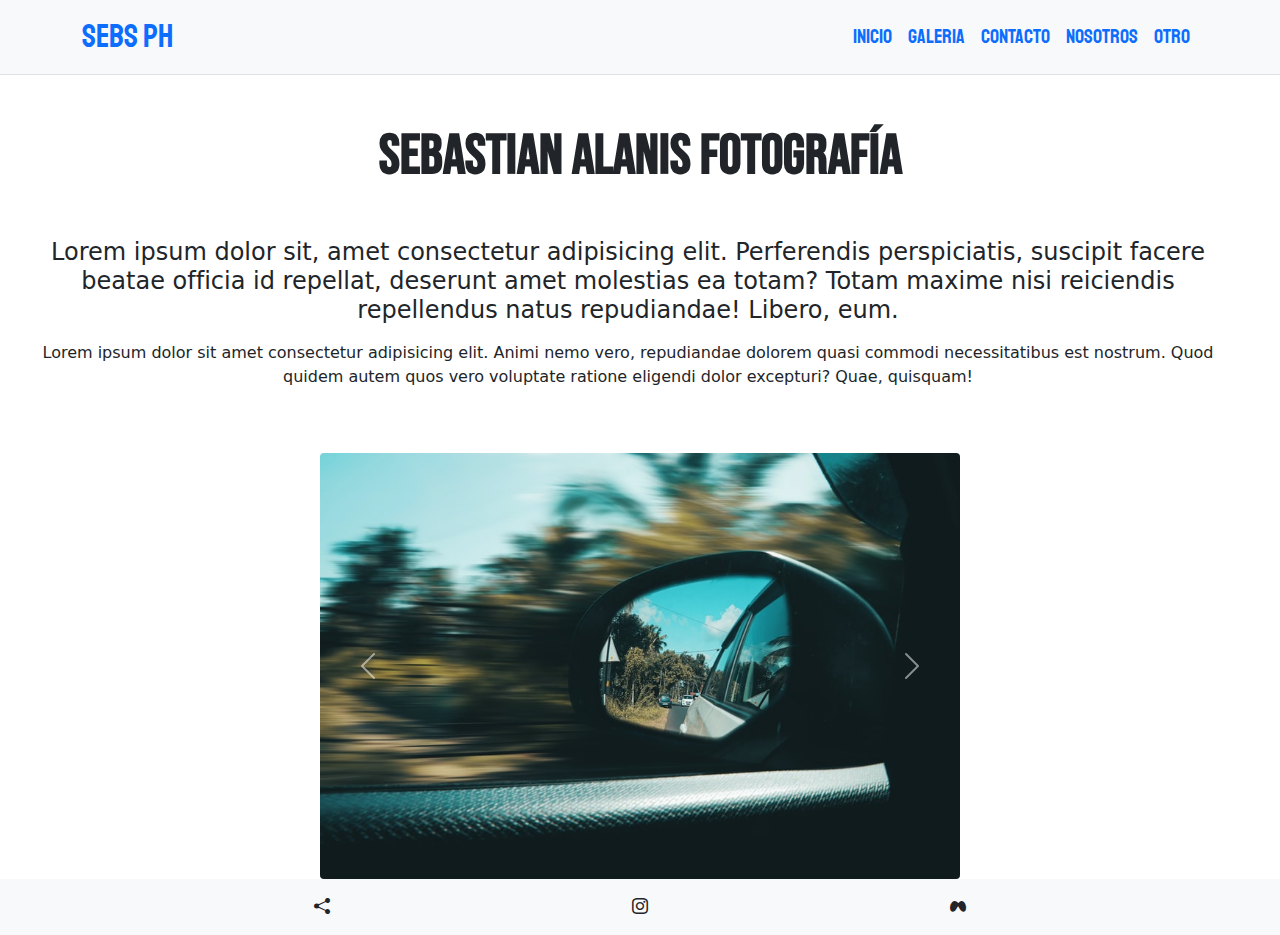
==== index.html @ d4f762b1 "Se guarda hasta el Seo" ====
<!DOCTYPE html>
<html lang="es">

<head>
  <meta charset="UTF-8">
  <meta http-equiv="X-UA-Compatible" content="IE=edge">
  <meta name="viewport" content="width=device-width, initial-scale=1.0">
  <link rel="stylesheet" href="https://cdn.jsdelivr.net/npm/bootstrap-icons@1.7.0/font/bootstrap-icons.css">
  <link href="https://fonts.googleapis.com/css2?family=Bebas+Neue&display=swap" rel="stylesheet">
  <link href="https://fonts.googleapis.com/css2?family=Staatliches&display=swap" rel="stylesheet">
  <link rel="stylesheet" href="css/bootstrap.css">
  <link rel="stylesheet" href="css/estilos.css">
  <meta name="description"
    content=" “Esta es la página principal de mi sitio web de Fotografía">
  <meta name="keywords" content="FOTOGRAFIA, EVENTOS, FOTOS, SERVICIO DE FOTOGRAFIA">

  <title>Sebs PH</title>
</head>

<body>
  <!--HEADER NAVBAR----------------------------------->
  <nav class="navbar navbar-expand-lg navbar-light bg-light border-bottom">
    <div class="container">
      <a class="navbar-brand text-primary fs-2" href="#">Sebs PH</a>
      <button class="navbar-toggler" type="button" data-bs-toggle="collapse" data-bs-target="#navbarNav"
        aria-controls="navbarNav" aria-expanded="false" aria-label="Toggle navigation">
        <span class="navbar-toggler-icon"></span>
      </button>
      <div class="collapse navbar-collapse" id="navbarNav">
        <ul class="navbar-nav justify-content-end w-100 fs-5">
          <li class="nav-item">
            <a class="nav-link active text-primary" aria-current="page" href="index.html">Inicio</a>
          </li>
          <li class="nav-item">
            <a class="nav-link text-primary" href="galeria.html">Galeria</a>
          </li>
          <li class="nav-item">
            <a class="nav-link text-primary" href="contacto.html">Contacto</a>
          </li>
          <li class="nav-item">
            <a class="nav-link text-primary" href="nosotros.html">Nosotros</a>
          </li>
          <li class="nav-item">
            <a class="nav-link text-primary" href="otro.html">Otro</a>
          </li>
        </ul>
      </div>
    </div>
  </nav>

  <!---Pagina------------------------------->
  <section class="row col-12 w-100">

    <div class="col-12 col-lg-6 w-100">
      <div class="col-12">
        <h1 class="display-4  fw-bold mt-5 text-center text-lg-center ms-4 mb-5">Sebastian Alanis Fotografía</h1>
      </div>

      <div class="col-12 text-center text-lg-center px-5 h4">
        <p>Lorem ipsum dolor sit, amet consectetur adipisicing elit. Perferendis perspiciatis, suscipit facere
          beatae officia id repellat, deserunt amet molestias ea totam? Totam maxime nisi reiciendis
          repellendus natus repudiandae! Libero, eum.</p>
      </div>
    </div>

    <div class="col-12 col-lg-12 px-5 text-center text-lg-center w-100">
      <p>Lorem ipsum dolor sit amet consectetur adipisicing elit. Animi nemo vero, repudiandae dolorem quasi
        commodi necessitatibus est nostrum. Quod quidem autem quos vero voluptate ratione eligendi dolor
        excepturi? Quae, quisquam!</p>
    </div>


    <!----CARROUSEL-------------->
  </section id="carousel m-auto">
  <div id="carouselExampleControls" class="carousel slide w-50 m-auto mt-5" data-bs-ride="carousel">
    <div class="carousel-inner">
      <div class="carousel-item active">
        <img src="images/foto-auto.jpg" class="d-block w-100 rounded" alt="Foto de un auto">
      </div>
      <div class="carousel-item">
        <img src="images/foto-lago.jpg" class="d-block w-100 rounded" alt="Foto de un lago">
      </div>
      <div class="carousel-item">
        <img src="images/foto-mar.jpg" class="d-block w-100 rounded" alt="Foto de un mar">
      </div>
    </div>
    <button class="carousel-control-prev" type="button" data-bs-target="#carouselExampleControls" data-bs-slide="prev">
      <span class="carousel-control-prev-icon" aria-hidden="true"></span>
      <span class="visually-hidden">Previous</span>
    </button>
    <button class="carousel-control-next" type="button" data-bs-target="#carouselExampleControls" data-bs-slide="next">
      <span class="carousel-control-next-icon" aria-hidden="true"></span>
      <span class="visually-hidden">Next</span>
    </button>
  </div>
  </section>
  <script src="js/bootstrap.js"> </script>
</body>

<footer class="footer">
  <nav class="navbar navbar-light bg-light">
    <div class="container-fluid">
      <span class="navbar justify-content-evenly w-100">
        <i class="bi bi-share-fill"></i><i class="bi bi-instagram"></i> <i class="bi bi-meta"></i>
      </span>
    </div>
  </nav>
</footer>

</html>
---- css/estilos.css ----
a {
  font-family: 'Staatliches';
}

h1 {
  font-family: 'Bebas Neue', cursive;
}
/*# sourceMappingURL=estilos.css.map */
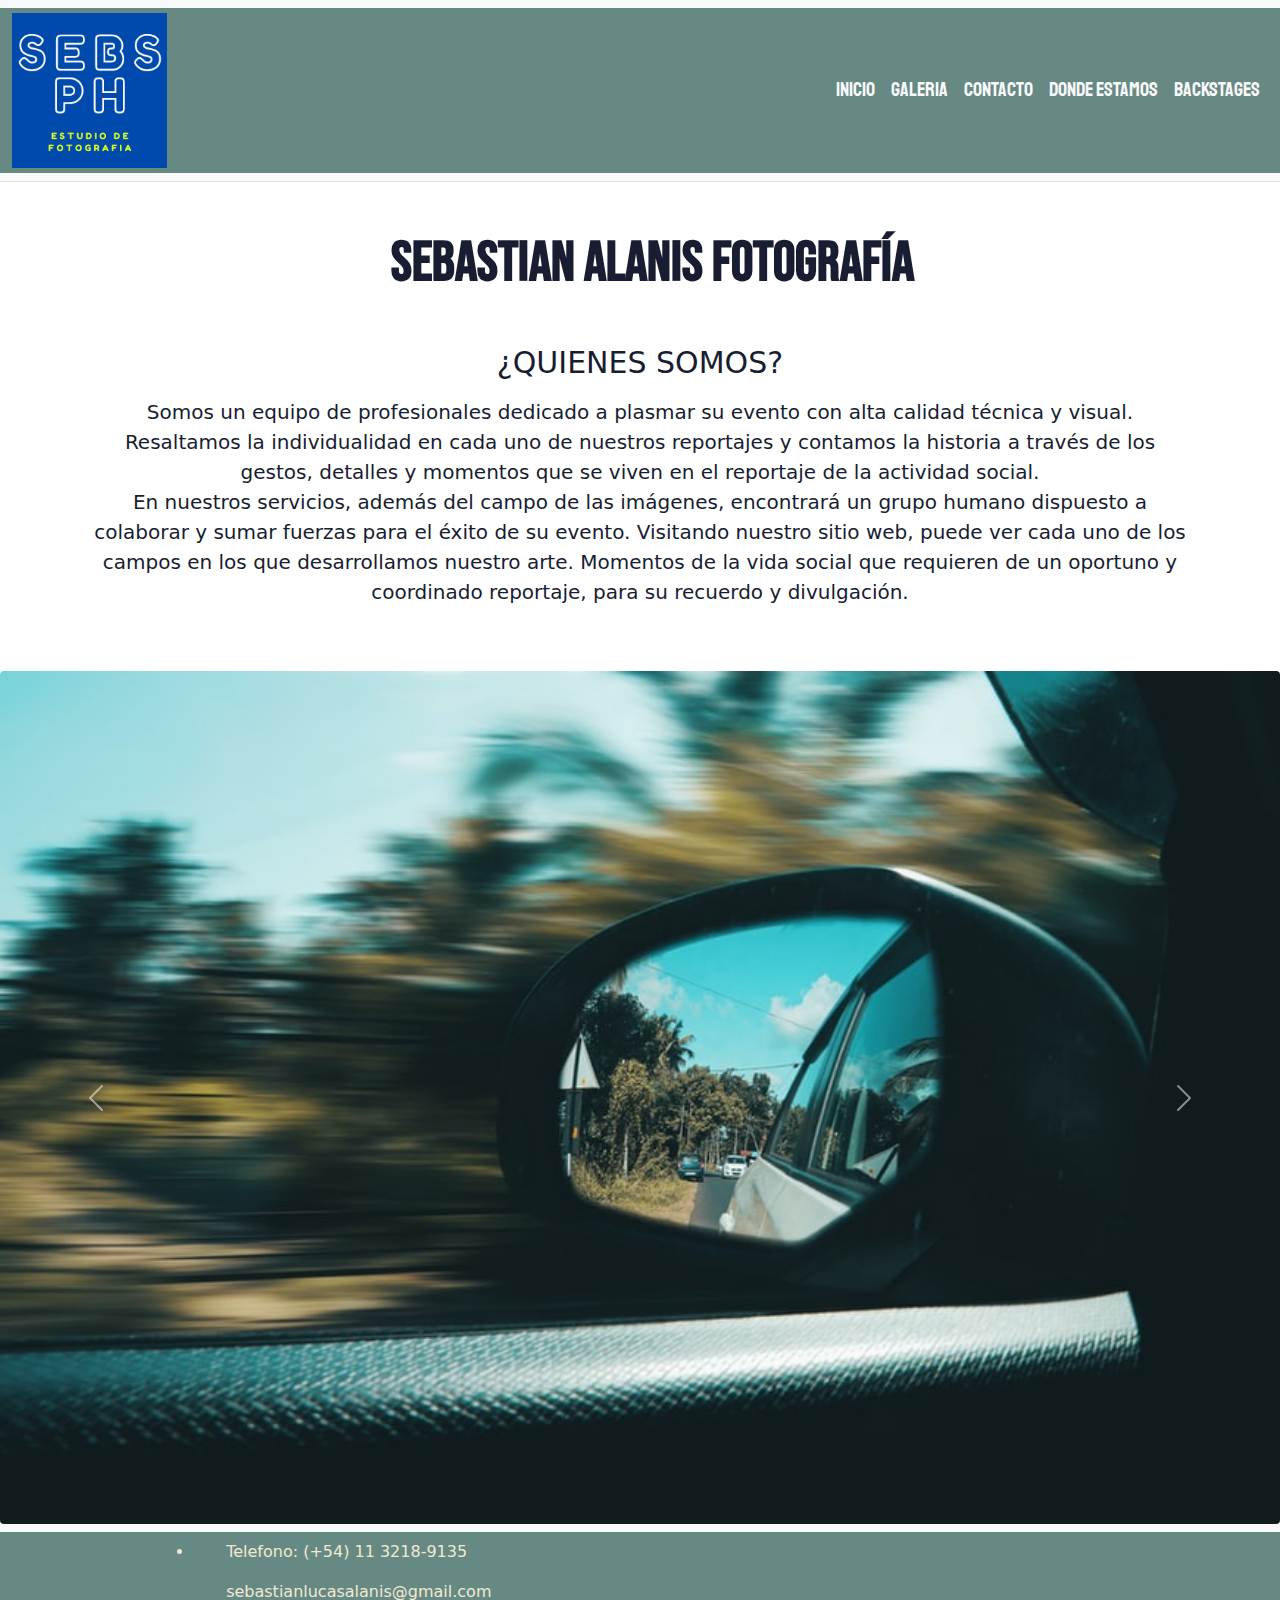
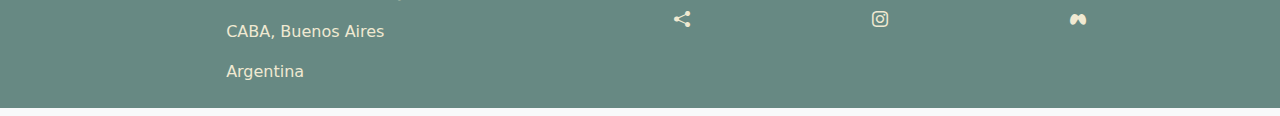
==== commit c5084c4d: "ultimos cambios" ====
--- a/index.html
+++ b/index.html
@@ -10,8 +10,7 @@
   <link href="https://fonts.googleapis.com/css2?family=Staatliches&display=swap" rel="stylesheet">
   <link rel="stylesheet" href="css/bootstrap.css">
   <link rel="stylesheet" href="css/estilos.css">
-  <meta name="description"
-    content=" “Esta es la página principal de mi sitio web de Fotografía">
+  <meta name="description" content=" “Esta es la página principal de mi sitio web de Fotografía">
   <meta name="keywords" content="FOTOGRAFIA, EVENTOS, FOTOS, SERVICIO DE FOTOGRAFIA">
 
   <title>Sebs PH</title>
@@ -20,31 +19,31 @@
 <body>
   <!--HEADER NAVBAR----------------------------------->
   <nav class="navbar navbar-expand-lg navbar-light bg-light border-bottom">
-    <div class="container">
-      <a class="navbar-brand text-primary fs-2" href="#">Sebs PH</a>
-      <button class="navbar-toggler" type="button" data-bs-toggle="collapse" data-bs-target="#navbarNav"
-        aria-controls="navbarNav" aria-expanded="false" aria-label="Toggle navigation">
+    <div class="container-fluid">
+      <a class="navbar-brand text-primary fs-2" href="index.html"> <img class="logo" src=images/sebsPH.png> </a> <button
+          class="navbar-toggler" type="button" data-bs-toggle="collapse" data-bs-target="#navbarNav"
+          aria-controls="navbarNav" aria-expanded="false" aria-label="Toggle navigation">
         <span class="navbar-toggler-icon"></span>
-      </button>
-      <div class="collapse navbar-collapse" id="navbarNav">
-        <ul class="navbar-nav justify-content-end w-100 fs-5">
-          <li class="nav-item">
-            <a class="nav-link active text-primary" aria-current="page" href="index.html">Inicio</a>
-          </li>
-          <li class="nav-item">
-            <a class="nav-link text-primary" href="galeria.html">Galeria</a>
-          </li>
-          <li class="nav-item">
-            <a class="nav-link text-primary" href="contacto.html">Contacto</a>
-          </li>
-          <li class="nav-item">
-            <a class="nav-link text-primary" href="nosotros.html">Nosotros</a>
-          </li>
-          <li class="nav-item">
-            <a class="nav-link text-primary" href="otro.html">Otro</a>
-          </li>
-        </ul>
-      </div>
+        </button>
+        <div class="collapse navbar-collapse" id="navbarNav">
+          <ul class="navbar-nav justify-content-end w-100 fs-5">
+            <li class="nav-item">
+              <a class="nav-link active text-light" aria-current="page" href="index.html">Inicio</a>
+            </li>
+            <li class="nav-item">
+              <a class="nav-link text-light" href="galeria.html">Galeria</a>
+            </li>
+            <li class="nav-item">
+              <a class="nav-link text-light" href="contacto.html">Contacto</a>
+            </li>
+            <li class="nav-item">
+              <a class="nav-link text-light" href="dondeestamos.html">Donde Estamos</a>
+            </li>
+            <li class="nav-item">
+              <a class="nav-link text-light" href="backstages.html">Backstages</a>
+            </li>
+          </ul>
+        </div>
     </div>
   </nav>
 
@@ -57,22 +56,27 @@
       </div>
 
       <div class="col-12 text-center text-lg-center px-5 h4">
-        <p>Lorem ipsum dolor sit, amet consectetur adipisicing elit. Perferendis perspiciatis, suscipit facere
-          beatae officia id repellat, deserunt amet molestias ea totam? Totam maxime nisi reiciendis
-          repellendus natus repudiandae! Libero, eum.</p>
+        <p class="quienessomostitulo">¿QUIENES SOMOS?</p>
       </div>
     </div>
 
     <div class="col-12 col-lg-12 px-5 text-center text-lg-center w-100">
-      <p>Lorem ipsum dolor sit amet consectetur adipisicing elit. Animi nemo vero, repudiandae dolorem quasi
-        commodi necessitatibus est nostrum. Quod quidem autem quos vero voluptate ratione eligendi dolor
-        excepturi? Quae, quisquam!</p>
+      <p class="quienessomos">
+        Somos un equipo de profesionales dedicado a plasmar su evento con alta calidad técnica y visual. <br>
+
+        Resaltamos la individualidad en cada uno de nuestros reportajes y contamos la historia a través de los gestos,
+        detalles y momentos que se viven en el reportaje de la actividad social.<br>
+
+        En nuestros servicios, además del campo de las imágenes, encontrará un grupo humano dispuesto a colaborar y
+        sumar fuerzas para el éxito de su evento.
+        Visitando nuestro sitio web, puede ver cada uno de los campos en los que desarrollamos nuestro arte. Momentos de
+        la vida social que requieren de un oportuno y coordinado reportaje, para su recuerdo y divulgación.</p>
     </div>
 
 
     <!----CARROUSEL-------------->
   </section id="carousel m-auto">
-  <div id="carouselExampleControls" class="carousel slide w-50 m-auto mt-5" data-bs-ride="carousel">
+  <div id="carouselExampleControls" class="carousel slide w-100 m-auto mt-5" data-bs-ride="carousel">
     <div class="carousel-inner">
       <div class="carousel-item active">
         <img src="images/foto-auto.jpg" class="d-block w-100 rounded" alt="Foto de un auto">
@@ -94,17 +98,26 @@
     </button>
   </div>
   </section>
+
+
+
+  <footer class="footer">
+    <nav class="navbar navbar-light bg-light">
+      <div class="container-fluid">
+        <span class="navbar justify-content-evenly w-100">
+          <li>
+            <ol>Telefono: (+54) 11 3218-9135</ol>
+            <ol>sebastianlucasalanis@gmail.com</ol>
+            <ol>CABA, Buenos Aires</ol>
+            <ol>Argentina</ol>
+          </li>
+          <i class="bi bi-share-fill"></i><i class="bi bi-instagram"></i> <i class="bi bi-meta"></i>
+        </span>
+      </div>
+    </nav>
+  </footer>
+  
   <script src="js/bootstrap.js"> </script>
 </body>
 
-<footer class="footer">
-  <nav class="navbar navbar-light bg-light">
-    <div class="container-fluid">
-      <span class="navbar justify-content-evenly w-100">
-        <i class="bi bi-share-fill"></i><i class="bi bi-instagram"></i> <i class="bi bi-meta"></i>
-      </span>
-    </div>
-  </nav>
-</footer>
-
 </html>--- a/css/estilos.css
+++ b/css/estilos.css
@@ -2,7 +2,58 @@
   font-family: 'Staatliches';
 }
 
+body {
+  color: #F0E9D2;
+}
+
 h1 {
   font-family: 'Bebas Neue', cursive;
+  color: #181D31;
+}
+
+.quienessomos {
+  font-size: 20px;
+  text-align: center;
+  margin-left: 40px;
+  margin-right: 40px;
+  color: #181D31;
+}
+
+.quienessomostitulo {
+  font-size: 30px;
+  text-align: center;
+  color: #181D31;
+}
+
+.logo {
+  width: 70%;
+}
+
+.container-fluid {
+  background-color: #678983;
+}
+
+.nav-link {
+  color: blanchedalmond;
+}
+
+@media (max-width: 800px) {
+  .quienessomos {
+    font-size: 15px;
+    text-align: justify;
+    margin-left: 0%;
+    margin-right: 0%;
+    color: #181D31;
+  }
+}
+
+@media (max-width: 600px) {
+  .quienessomos {
+    font-size: 15px;
+    text-align: justify;
+    margin-left: 0%;
+    margin-right: 0%;
+    color: #181D31;
+  }
 }
 /*# sourceMappingURL=estilos.css.map */